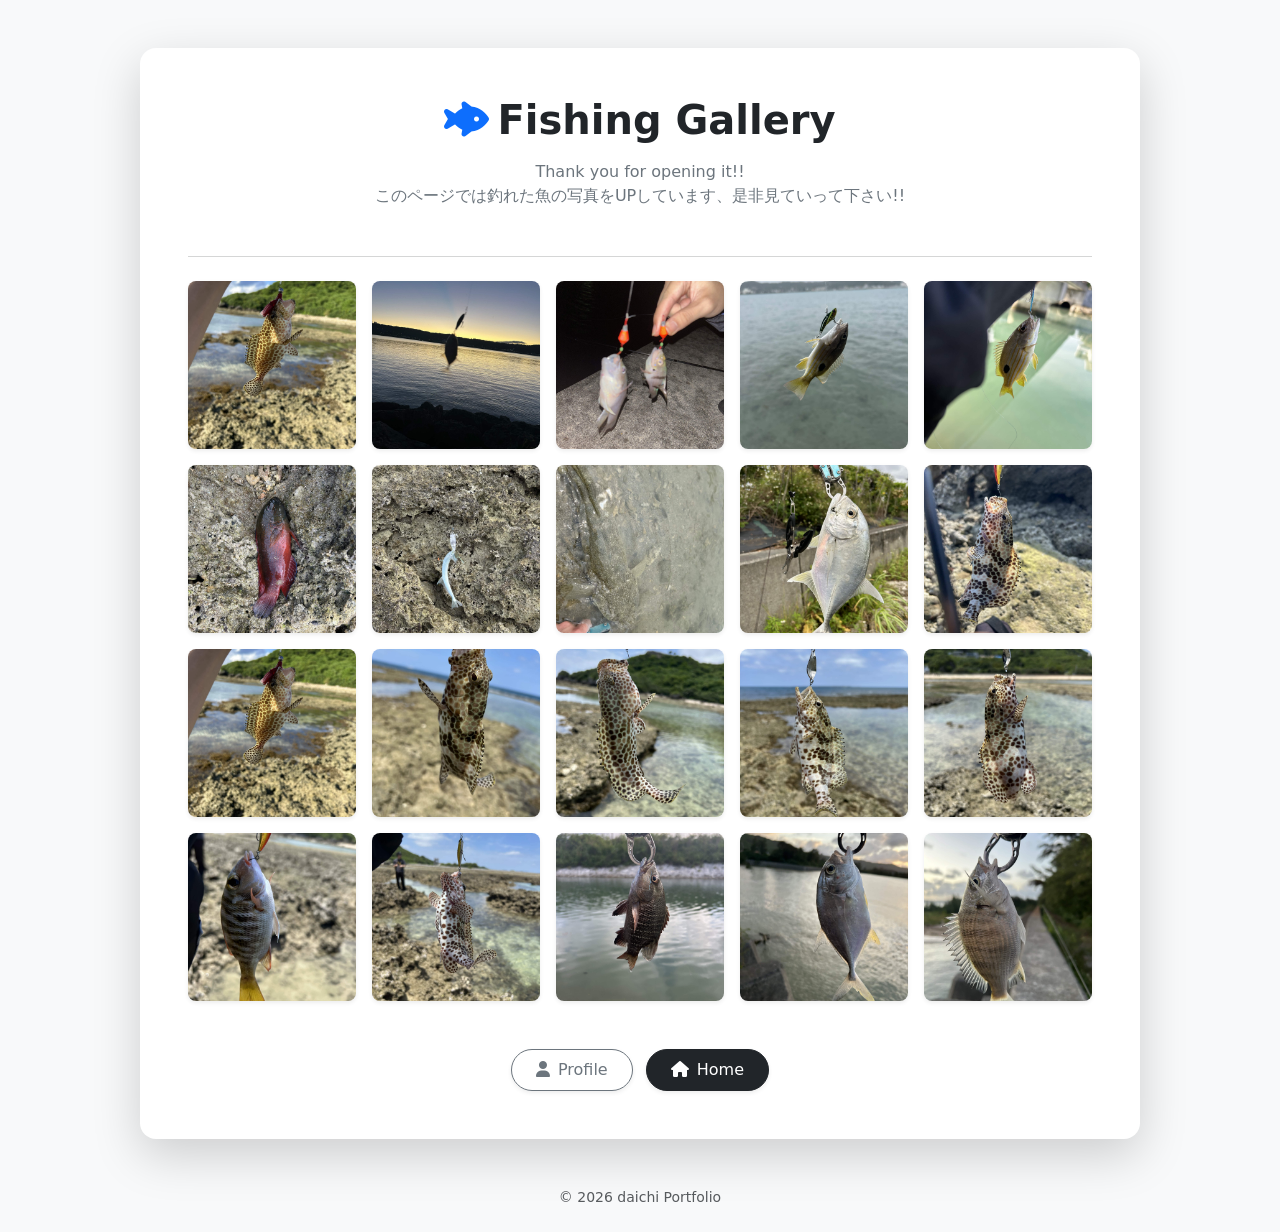
==== fish.html @ 4fff9dfb "first commit" ====
<!DOCTYPE html>
<html lang="ja">
<head>
    <meta charset="UTF-8">
    <meta name="viewport" content="width=device-width, initial-scale=1">
    <title>釣果ギャラリー | daichi Portfolio</title>
    <link href="https://cdn.jsdelivr.net/npm/bootstrap@5.3.0/dist/css/bootstrap.min.css" rel="stylesheet">
    <link rel="stylesheet" href="https://cdnjs.cloudflare.com/ajax/libs/font-awesome/6.5.1/css/all.min.css">
    <link rel="stylesheet" href="style.css"> <style>
        /* 魚ギャラリー用のホバーエフェクト */
        .fish-img {
            transition: transform 0.3s ease, box-shadow 0.3s ease;
            cursor: pointer;
            aspect-ratio: 1 / 1; /* 正方形にトリミングして統一感を出す */
            object-fit: cover;
        }
        .fish-img:hover {
            transform: scale(1.05);
            box-shadow: 0 0.5rem 1rem rgba(0,0,0,0.15) !important;
            z-index: 10;
        }
        
        /* モーダル表示時の閉じるボタンの配置調整 */
        .modal-close-btn {
            z-index: 1055;
            background-color: rgba(0, 0, 0, 0.5);
            padding: 10px;
            border-radius: 50%;
        }
    </style>
</head>
<body class="bg-light">

    <div class="container min-vh-100 py-5">
        <div class="card shadow-lg border-0 rounded-4 w-100 mx-auto" style="max-width: 1000px;">
            <div class="card-body p-4 p-md-5">
                
                <div class="text-center mb-5">
                    <h1 class="display-6 fw-bold text-dark mb-3">
                        <i class="fa-solid fa-fish-fins text-primary me-2"></i>Fishing Gallery
                    </h1>
                    <p class="text-secondary">
                        Thank you for opening it!!<br>
                        このページでは釣れた魚の写真をUPしています、是非見ていって下さい!!
                    </p>
                </div>

                <hr class="mb-4 text-muted">

                <div class="row row-cols-3 row-cols-md-4 row-cols-lg-5 g-3 justify-content-center" id="fishGallery">
                    </div>

                <div class="text-center mt-5">
                    <a href="profile.html" class="btn btn-outline-secondary rounded-pill px-4 py-2 me-2 shadow-sm transition-all">
                        <i class="fa-solid fa-user me-2"></i>Profile
                    </a>
                    <a href="index.html" class="btn btn-dark rounded-pill px-4 py-2 shadow-sm transition-all">
                        <i class="fa-solid fa-house me-2"></i>Home
                    </a>
                </div>

            </div>
        </div>
    </div>

    <div class="modal fade" id="imageModal" tabindex="-1" aria-hidden="true">
        <div class="modal-dialog modal-dialog-centered modal-lg">
            <div class="modal-content bg-transparent border-0">
                <div class="modal-body p-0 text-center position-relative">
                    <button type="button" class="btn-close btn-close-white position-absolute top-0 end-0 m-3 modal-close-btn" data-bs-dismiss="modal" aria-label="Close"></button>
                    <img src="" id="modalSrcImage" class="img-fluid rounded-3 shadow-lg" alt="拡大写真" style="max-height: 85vh; object-fit: contain;">
                </div>
            </div>
        </div>
    </div>

    <footer class="text-center pb-4 text-muted">
        <p class="mb-0 small">© 2026 daichi Portfolio</p>
    </footer>

    <script src="https://cdn.jsdelivr.net/npm/bootstrap@5.3.0/dist/js/bootstrap.bundle.min.js"></script>

    <script>
        const fishCount = 20;
        const gallery = document.getElementById("fishGallery");

        // JSで画像を生成（クリックイベントとして zoomImage 関数を呼び出すように設定）
        for (let i = 1; i <= fishCount; i++) {
            gallery.innerHTML += `
                <div class="col">
                    <img src="image/fish${i}.jpg"
                        class="img-fluid rounded-3 shadow-sm fish-img w-100"
                        alt="釣果写真 ${i}" 
                        loading="lazy"
                        onclick="zoomImage('image/fish${i}.jpg')">
                </div>
            `;
        }

        // BootstrapのモーダルをJavaScriptから操作するための準備
        const imgModal = new bootstrap.Modal(document.getElementById('imageModal'));
        const modalSrcImage = document.getElementById('modalSrcImage');

        // 画像をクリックしたときに実行される関数
        function zoomImage(imagePath) {
            modalSrcImage.src = imagePath; // モーダル内の画像パスを切り替え
            imgModal.show();               // モーダルをふわっと表示
        }
    </script>
</body>
</html>
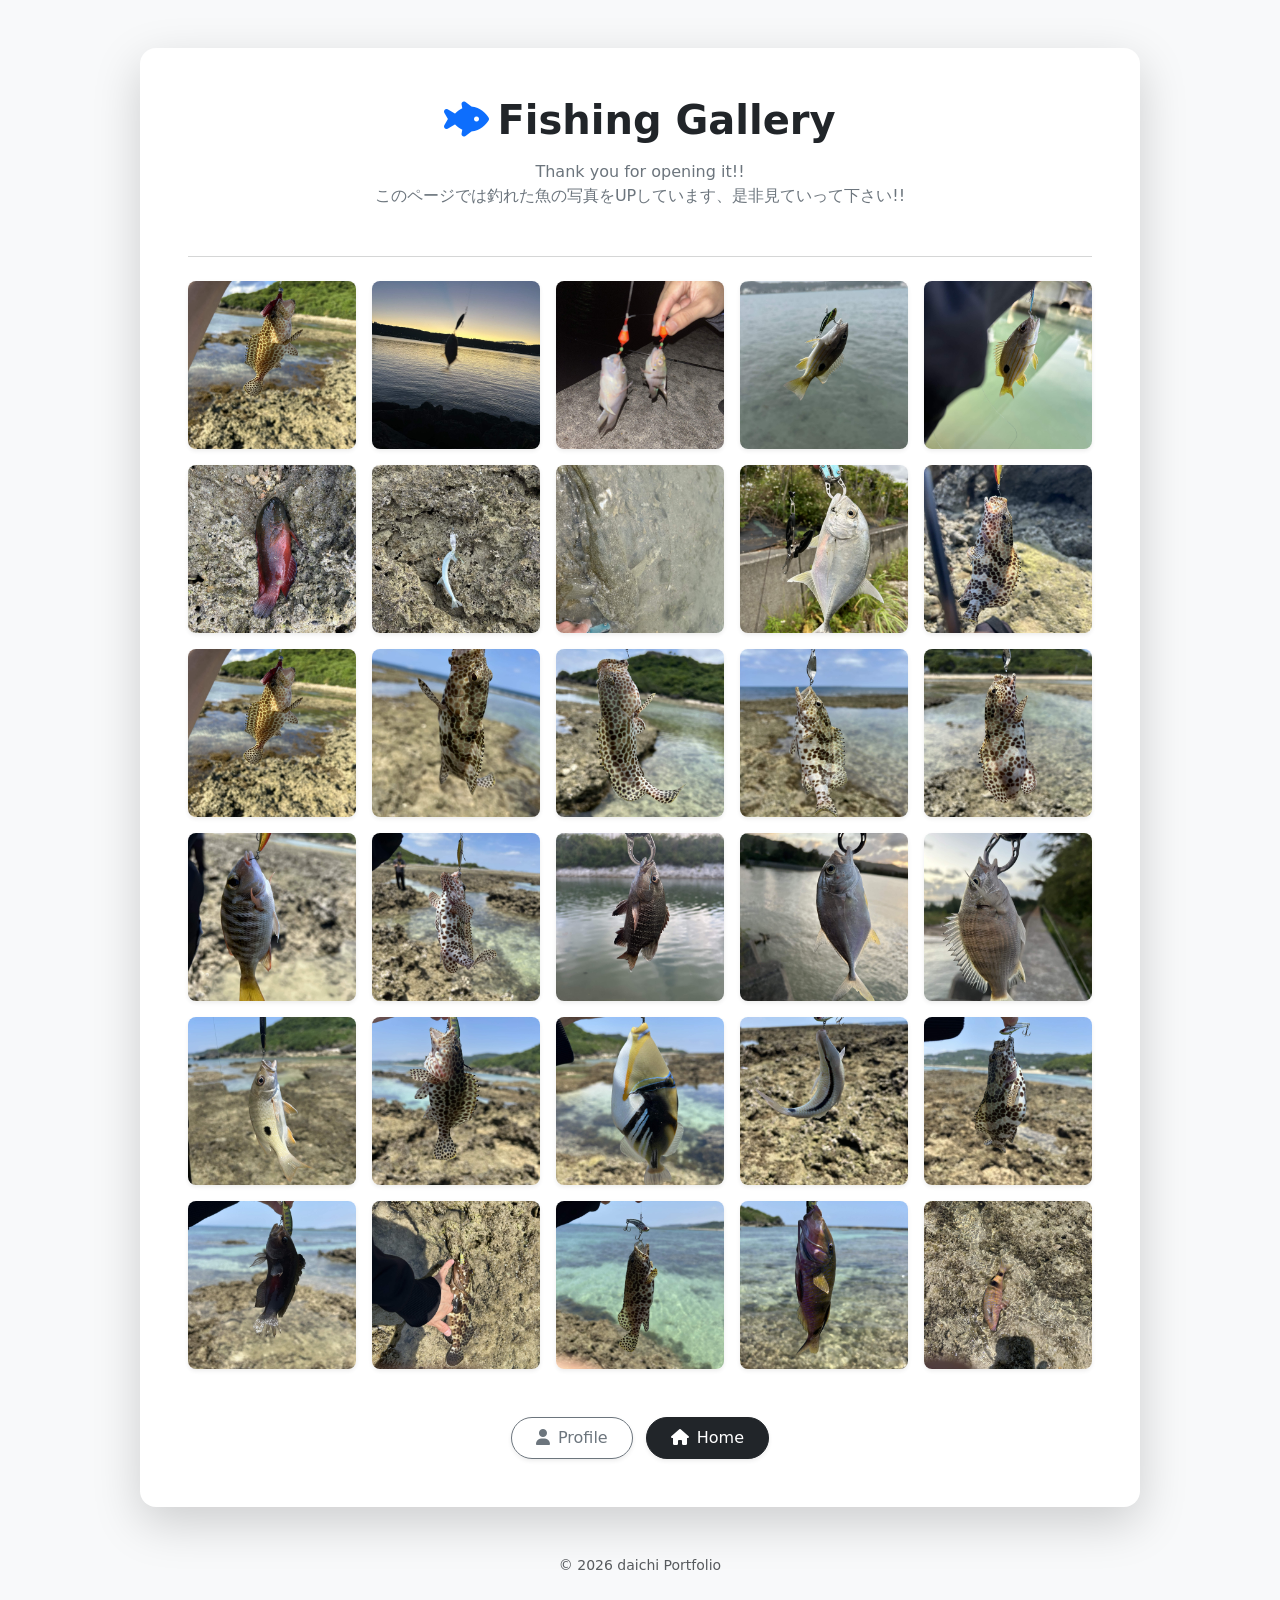
==== commit 1dda9e12: "プロフィール/釣果を更新" ====
--- a/fish.html
+++ b/fish.html
@@ -7,11 +7,11 @@
     <link href="https://cdn.jsdelivr.net/npm/bootstrap@5.3.0/dist/css/bootstrap.min.css" rel="stylesheet">
     <link rel="stylesheet" href="https://cdnjs.cloudflare.com/ajax/libs/font-awesome/6.5.1/css/all.min.css">
     <link rel="stylesheet" href="style.css"> <style>
-        /* 魚ギャラリー用のホバーエフェクト */
+        /* 魚ホバーエフェクト */
         .fish-img {
             transition: transform 0.3s ease, box-shadow 0.3s ease;
             cursor: pointer;
-            aspect-ratio: 1 / 1; /* 正方形にトリミングして統一感を出す */
+            aspect-ratio: 1 / 1; /* 正方形にトリミング */
             object-fit: cover;
         }
         .fish-img:hover {
@@ -81,10 +81,10 @@
     <script src="https://cdn.jsdelivr.net/npm/bootstrap@5.3.0/dist/js/bootstrap.bundle.min.js"></script>
 
     <script>
-        const fishCount = 20;
+        const fishCount = 30;
         const gallery = document.getElementById("fishGallery");
 
-        // JSで画像を生成（クリックイベントとして zoomImage 関数を呼び出すように設定）
+        // JSで画像を生成(クリックイベントとして zoomImage 関数を呼び出す)
         for (let i = 1; i <= fishCount; i++) {
             gallery.innerHTML += `
                 <div class="col">
@@ -104,7 +104,7 @@
         // 画像をクリックしたときに実行される関数
         function zoomImage(imagePath) {
             modalSrcImage.src = imagePath; // モーダル内の画像パスを切り替え
-            imgModal.show();               // モーダルをふわっと表示
+            imgModal.show();               // モーダルを表示
         }
     </script>
 </body>
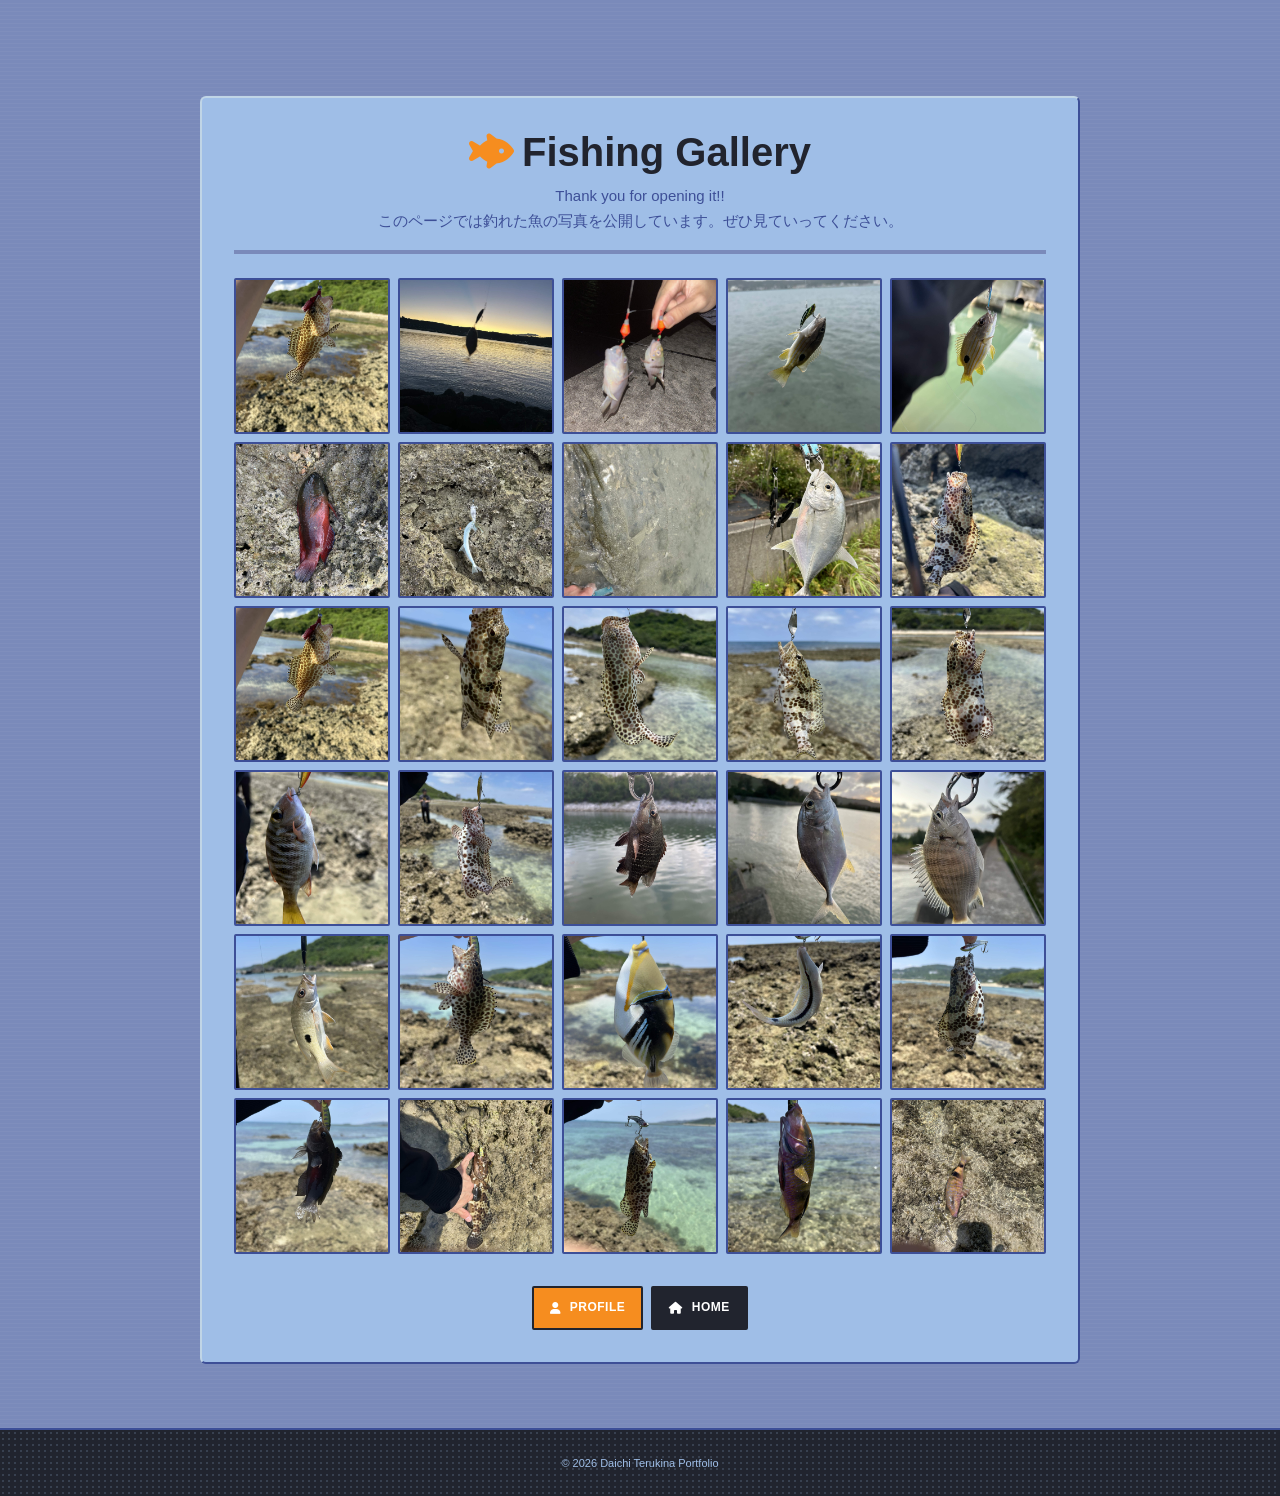
==== commit eb61e4d3: "portfolit add" ====
--- a/fish.html
+++ b/fish.html
@@ -1,111 +1,40 @@
-<!DOCTYPE html>
-<html lang="ja">
-<head>
-    <meta charset="UTF-8">
-    <meta name="viewport" content="width=device-width, initial-scale=1">
-    <title>釣果ギャラリー | daichi Portfolio</title>
-    <link href="https://cdn.jsdelivr.net/npm/bootstrap@5.3.0/dist/css/bootstrap.min.css" rel="stylesheet">
-    <link rel="stylesheet" href="https://cdnjs.cloudflare.com/ajax/libs/font-awesome/6.5.1/css/all.min.css">
-    <link rel="stylesheet" href="style.css"> <style>
-        /* 魚ホバーエフェクト */
-        .fish-img {
-            transition: transform 0.3s ease, box-shadow 0.3s ease;
-            cursor: pointer;
-            aspect-ratio: 1 / 1; /* 正方形にトリミング */
-            object-fit: cover;
-        }
-        .fish-img:hover {
-            transform: scale(1.05);
-            box-shadow: 0 0.5rem 1rem rgba(0,0,0,0.15) !important;
-            z-index: 10;
-        }
-        
-        /* モーダル表示時の閉じるボタンの配置調整 */
-        .modal-close-btn {
-            z-index: 1055;
-            background-color: rgba(0, 0, 0, 0.5);
-            padding: 10px;
-            border-radius: 50%;
-        }
-    </style>
-</head>
-<body class="bg-light">
-
-    <div class="container min-vh-100 py-5">
-        <div class="card shadow-lg border-0 rounded-4 w-100 mx-auto" style="max-width: 1000px;">
-            <div class="card-body p-4 p-md-5">
-                
-                <div class="text-center mb-5">
-                    <h1 class="display-6 fw-bold text-dark mb-3">
-                        <i class="fa-solid fa-fish-fins text-primary me-2"></i>Fishing Gallery
-                    </h1>
-                    <p class="text-secondary">
-                        Thank you for opening it!!<br>
-                        このページでは釣れた魚の写真をUPしています、是非見ていって下さい!!
-                    </p>
-                </div>
-
-                <hr class="mb-4 text-muted">
-
-                <div class="row row-cols-3 row-cols-md-4 row-cols-lg-5 g-3 justify-content-center" id="fishGallery">
-                    </div>
-
-                <div class="text-center mt-5">
-                    <a href="profile.html" class="btn btn-outline-secondary rounded-pill px-4 py-2 me-2 shadow-sm transition-all">
-                        <i class="fa-solid fa-user me-2"></i>Profile
-                    </a>
-                    <a href="index.html" class="btn btn-dark rounded-pill px-4 py-2 shadow-sm transition-all">
-                        <i class="fa-solid fa-house me-2"></i>Home
-                    </a>
-                </div>
-
-            </div>
-        </div>
-    </div>
-
-    <div class="modal fade" id="imageModal" tabindex="-1" aria-hidden="true">
-        <div class="modal-dialog modal-dialog-centered modal-lg">
-            <div class="modal-content bg-transparent border-0">
-                <div class="modal-body p-0 text-center position-relative">
-                    <button type="button" class="btn-close btn-close-white position-absolute top-0 end-0 m-3 modal-close-btn" data-bs-dismiss="modal" aria-label="Close"></button>
-                    <img src="" id="modalSrcImage" class="img-fluid rounded-3 shadow-lg" alt="拡大写真" style="max-height: 85vh; object-fit: contain;">
-                </div>
-            </div>
-        </div>
-    </div>
-
-    <footer class="text-center pb-4 text-muted">
-        <p class="mb-0 small">© 2026 daichi Portfolio</p>
-    </footer>
-
-    <script src="https://cdn.jsdelivr.net/npm/bootstrap@5.3.0/dist/js/bootstrap.bundle.min.js"></script>
-
-    <script>
-        const fishCount = 30;
-        const gallery = document.getElementById("fishGallery");
-
-        // JSで画像を生成(クリックイベントとして zoomImage 関数を呼び出す)
-        for (let i = 1; i <= fishCount; i++) {
-            gallery.innerHTML += `
-                <div class="col">
-                    <img src="image/fish${i}.jpg"
-                        class="img-fluid rounded-3 shadow-sm fish-img w-100"
-                        alt="釣果写真 ${i}" 
-                        loading="lazy"
-                        onclick="zoomImage('image/fish${i}.jpg')">
-                </div>
-            `;
-        }
-
-        // BootstrapのモーダルをJavaScriptから操作するための準備
-        const imgModal = new bootstrap.Modal(document.getElementById('imageModal'));
-        const modalSrcImage = document.getElementById('modalSrcImage');
-
-        // 画像をクリックしたときに実行される関数
-        function zoomImage(imagePath) {
-            modalSrcImage.src = imagePath; // モーダル内の画像パスを切り替え
-            imgModal.show();               // モーダルを表示
-        }
-    </script>
-</body>
-</html>+<!DOCTYPE html>
+<html lang="ja">
+<head>
+    <meta charset="UTF-8">
+    <meta name="viewport" content="width=device-width, initial-scale=1">
+    <meta name="description" content="照喜名太智のルアーフィッシング釣果ギャラリー">
+    <title>釣果ギャラリー | Daichi Portfolio</title>
+    <link rel="stylesheet" href="https://cdnjs.cloudflare.com/ajax/libs/font-awesome/6.5.1/css/all.min.css">
+    <link rel="stylesheet" href="css/style.css">
+</head>
+<body>
+    <a class="skip-link" href="#main-content">本文へ移動</a>
+
+    <main id="main-content">
+        <section class="site-shell gallery-page">
+            <div class="hardware-panel gallery-panel">
+                <div class="gallery-intro">
+                    <h1><i class="fa-solid fa-fish-fins" aria-hidden="true"></i>Fishing Gallery</h1>
+                    <p>Thank you for opening it!!<br>このページでは釣れた魚の写真を公開しています。ぜひ見ていってください。</p>
+                </div>
+
+                <div class="gallery-grid" id="fishGallery" aria-label="釣果写真一覧"></div>
+
+                <div class="gallery-actions">
+                    <a href="index.html#about" class="action-button action-button-primary"><i class="fa-solid fa-user" aria-hidden="true"></i>Profile</a>
+                    <a href="index.html" class="action-button action-button-secondary"><i class="fa-solid fa-house" aria-hidden="true"></i>Home</a>
+                </div>
+            </div>
+        </section>
+    </main>
+
+    <dialog class="image-dialog" id="imageDialog" aria-label="釣果写真の拡大表示">
+        <form method="dialog"><button class="dialog-close" type="submit" aria-label="拡大表示を閉じる"><i class="fa-solid fa-xmark" aria-hidden="true"></i></button></form>
+        <img class="dialog-image" src="" id="dialogImage" alt="">
+    </dialog>
+
+    <footer class="footer-bar"><p>© 2026 Daichi Terukina Portfolio</p></footer>
+    <script src="js/fish-gallery.js"></script>
+</body>
+</html>
--- a/css/style.css
+++ b/css/style.css
@@ -0,0 +1,889 @@
+:root {
+    --primary: #e60012;
+    --signal: #f68d1f;
+    --amber: #ecab37;
+    --nav-gold: #e48600;
+    --canvas: #7a8aba;
+    --canvas-soft: #9fbee7;
+    --lavender: #acace7;
+    --ice: #c0d5e6;
+    --periwinkle: #8ba1d4;
+    --chrome-indigo: #3d4f97;
+    --muted-indigo: #60619c;
+    --platinum: #dedede;
+    --surface: #ffffff;
+    --carbon: #21242e;
+    --hairline: #5a5f8c;
+    --systems-teal: #206479;
+    --games-red: #a7282b;
+    --space-sm: 8px;
+    --space-md: 12px;
+    --space-lg: 16px;
+    --space-xl: 24px;
+    --space-xxl: 32px;
+    --space-section: 48px;
+}
+
+*,
+*::before,
+*::after {
+    box-sizing: border-box;
+}
+
+html {
+    scroll-behavior: smooth;
+}
+
+body {
+    margin: 0;
+    overflow-x: hidden;
+    color: var(--carbon);
+    background-color: var(--canvas);
+    background-image: repeating-linear-gradient(0deg, rgba(255,255,255,0.035) 0, rgba(255,255,255,0.035) 1px, transparent 1px, transparent 4px);
+    font-family: Arial, Helvetica, sans-serif;
+    font-size: 15px;
+    line-height: 1.65;
+}
+
+img {
+    display: block;
+    max-width: 100%;
+}
+
+button {
+    font: inherit;
+}
+
+a:focus-visible,
+button:focus-visible,
+[tabindex]:focus-visible {
+    outline: 3px solid var(--signal);
+    outline-offset: 3px;
+}
+
+.skip-link {
+    position: fixed;
+    top: 0;
+    left: 16px;
+    z-index: 1000;
+    padding: 10px 14px;
+    color: var(--surface);
+    background: var(--carbon);
+    transform: translateY(-120%);
+}
+
+.skip-link:focus {
+    transform: translateY(0);
+}
+
+main {
+    padding-top: clamp(64px, 9vw, 96px);
+}
+
+.site-shell {
+    width: min(880px, calc(100% - 32px));
+    margin-inline: auto;
+}
+
+.hero-section {
+    padding-bottom: var(--space-xl);
+}
+
+.section-gap {
+    padding-block: var(--space-xl);
+}
+
+.final-section {
+    padding-bottom: 64px;
+}
+
+.hardware-panel {
+    background: var(--canvas-soft);
+    border-top: 2px solid var(--ice);
+    border-left: 2px solid var(--ice);
+    border-right: 2px solid var(--chrome-indigo);
+    border-bottom: 2px solid var(--chrome-indigo);
+    border-radius: 6px;
+}
+
+.hero-panel {
+    padding: clamp(24px, 5vw, 40px);
+    color: var(--carbon);
+    background-color: var(--lavender);
+    background-image: linear-gradient(135deg, rgba(255,255,255,0.18), transparent 60%);
+}
+
+.hero-layout {
+    display: grid;
+    grid-template-columns: 220px minmax(0, 1fr);
+    gap: clamp(24px, 5vw, 48px);
+    align-items: center;
+}
+
+.profile-frame {
+    padding: 8px;
+    background: var(--canvas);
+    border-top: 2px solid var(--ice);
+    border-left: 2px solid var(--ice);
+    border-right: 2px solid var(--chrome-indigo);
+    border-bottom: 2px solid var(--chrome-indigo);
+    border-radius: 4px;
+}
+
+.profile-image {
+    width: 100%;
+    aspect-ratio: 1;
+    object-fit: cover;
+    border: 1px solid var(--carbon);
+    border-radius: 2px;
+}
+
+.section-kicker {
+    width: fit-content;
+    margin: 0 0 8px;
+    color: var(--carbon);
+    font-size: 11px;
+    font-weight: 700;
+    line-height: 1.1;
+    letter-spacing: 0.5px;
+    text-transform: uppercase;
+}
+
+.hero-title {
+    margin: 0 0 12px;
+    color: var(--surface);
+    font-family: "Arial Black", Arial, sans-serif;
+    font-size: clamp(34px, 6vw, 50px);
+    font-weight: 900;
+    line-height: 1;
+    -webkit-text-stroke: 1px var(--chrome-indigo);
+}
+
+.hero-title span {
+    display: block;
+    margin-top: 8px;
+    color: var(--carbon);
+    font-family: Arial, Helvetica, sans-serif;
+    font-size: 18px;
+    font-weight: 700;
+    -webkit-text-stroke: 0;
+}
+
+.hero-affiliation {
+    margin: 0 0 12px;
+    color: var(--chrome-indigo);
+    font-weight: 700;
+    line-height: 1.5;
+}
+
+.hero-lead {
+    margin: 0 0 20px;
+    font-size: 16px;
+    font-weight: 700;
+    line-height: 1.6;
+}
+
+.tag-list {
+    display: flex;
+    flex-wrap: wrap;
+    gap: 8px;
+    margin: 0 0 16px;
+}
+
+.focus-tag,
+.tech-chip {
+    display: inline-flex;
+    align-items: center;
+    min-height: 30px;
+    padding: 5px 10px;
+    border-radius: 2px;
+    font-size: 12px;
+    font-weight: 700;
+    line-height: 1.2;
+    overflow-wrap: anywhere;
+}
+
+.focus-tag {
+    color: var(--surface);
+    background: var(--carbon);
+    border: 1px solid var(--carbon);
+}
+
+.tech-chip {
+    color: var(--chrome-indigo);
+    background: var(--surface);
+    border: 1px solid var(--hairline);
+}
+
+.action-button {
+    display: inline-flex;
+    align-items: center;
+    justify-content: center;
+    gap: 8px;
+    min-height: 44px;
+    padding: 10px 16px;
+    border: 2px solid var(--carbon);
+    border-radius: 2px;
+    font-size: 12px;
+    font-weight: 700;
+    letter-spacing: 0.5px;
+    text-decoration: none;
+    text-transform: uppercase;
+}
+
+.action-button-primary {
+    color: var(--surface);
+    background: var(--signal);
+}
+
+.action-button-secondary {
+    color: var(--surface);
+    background: var(--carbon);
+}
+
+.action-button:hover {
+    border-color: var(--surface);
+}
+
+.metric-grid {
+    display: grid;
+    grid-template-columns: repeat(3, 1fr);
+    gap: 8px;
+    margin-top: 16px;
+}
+
+.metric-card {
+    display: flex;
+    align-items: center;
+    gap: 14px;
+    min-width: 0;
+    padding: 16px;
+    background: var(--platinum);
+    border-top: 1px solid var(--surface);
+    border-left: 1px solid var(--surface);
+    border-right: 1px solid var(--chrome-indigo);
+    border-bottom: 1px solid var(--chrome-indigo);
+    border-radius: 4px;
+}
+
+.metric-card strong,
+.metric-card span {
+    display: block;
+}
+
+.metric-card div > span {
+    color: var(--chrome-indigo);
+    font-size: 12px;
+    line-height: 1.4;
+}
+
+.metric-number {
+    color: var(--chrome-indigo);
+    font-family: "Arial Black", Arial, sans-serif;
+    font-size: 36px;
+    line-height: 1;
+}
+
+.content-panel {
+    padding: clamp(20px, 4vw, 32px);
+}
+
+.panel-heading {
+    margin-bottom: 24px;
+    padding-bottom: 12px;
+    border-bottom: 4px solid var(--canvas);
+}
+
+.panel-heading h2 {
+    margin: 0 0 6px;
+    color: var(--carbon);
+    font-family: "Arial Black", Arial, sans-serif;
+    font-size: clamp(25px, 4vw, 34px);
+    line-height: 1.15;
+}
+
+.panel-heading h2 i {
+    margin-right: 8px;
+    color: var(--signal);
+}
+
+.panel-heading p:not(.section-kicker) {
+    margin: 0;
+    color: var(--chrome-indigo);
+}
+
+.panel-heading-split {
+    display: flex;
+    align-items: end;
+    justify-content: space-between;
+    gap: 24px;
+}
+
+.study-note {
+    max-width: 330px;
+    font-size: 12px;
+    font-weight: 700;
+}
+
+.study-note i {
+    margin-right: 6px;
+    color: var(--signal);
+}
+
+.about-grid {
+    display: grid;
+    grid-template-columns: minmax(0, 1.6fr) minmax(260px, 1fr);
+    gap: 24px;
+}
+
+.body-copy {
+    margin: 0 0 16px;
+    line-height: 1.9;
+}
+
+.inset-panel {
+    padding: 16px;
+    background: var(--surface);
+    border-top: 1px solid var(--chrome-indigo);
+    border-left: 1px solid var(--chrome-indigo);
+    border-right: 1px solid var(--surface);
+    border-bottom: 1px solid var(--surface);
+    border-radius: 4px;
+}
+
+.inset-panel h3 {
+    margin: 0 0 8px;
+    color: var(--chrome-indigo);
+    font-size: 12px;
+    letter-spacing: 0.5px;
+    text-transform: uppercase;
+}
+
+.inset-panel h3:not(:first-child) {
+    margin-top: 20px;
+}
+
+.inset-panel h3 i {
+    margin-right: 8px;
+    color: var(--signal);
+}
+
+.inset-panel p {
+    margin: 0 0 16px;
+}
+
+.skills-grid,
+.project-grid {
+    display: grid;
+    grid-template-columns: repeat(2, minmax(0, 1fr));
+    gap: 16px;
+}
+
+.module-panel,
+.project-card {
+    min-width: 0;
+    padding: 16px;
+    background: var(--surface);
+    border-top: 1px solid var(--surface);
+    border-left: 1px solid var(--surface);
+    border-right: 1px solid var(--chrome-indigo);
+    border-bottom: 1px solid var(--chrome-indigo);
+    border-radius: 4px;
+}
+
+.module-panel {
+    display: flex;
+    gap: 14px;
+}
+
+.module-panel-wide,
+.project-card-wide {
+    grid-column: 1 / -1;
+}
+
+.module-panel h3,
+.project-card h3 {
+    margin: 0 0 12px;
+    color: var(--chrome-indigo);
+    font-size: 18px;
+    line-height: 1.25;
+}
+
+.module-icon {
+    display: grid;
+    flex: 0 0 auto;
+    width: 44px;
+    height: 44px;
+    place-items: center;
+    color: var(--surface);
+    background: var(--chrome-indigo);
+    border: 2px solid var(--ice);
+    border-radius: 2px;
+}
+
+.qualification-list {
+    border-top: 1px solid var(--hairline);
+}
+
+.qualification-item {
+    display: grid;
+    grid-template-columns: 112px 1fr;
+    gap: 16px;
+    padding: 12px 8px;
+    background: var(--platinum);
+    border-bottom: 1px dotted var(--muted-indigo);
+}
+
+.qualification-item:nth-child(even) {
+    background: var(--surface);
+}
+
+.qualification-item time {
+    color: var(--chrome-indigo);
+    font-weight: 700;
+}
+
+.activity-timeline {
+    margin: 0;
+    padding: 0;
+    list-style: none;
+    border-top: 1px solid var(--hairline);
+}
+
+.activity-timeline li {
+    display: grid;
+    grid-template-columns: 112px 1fr;
+    gap: 16px;
+    padding: 12px 8px;
+    background: var(--platinum);
+    border-bottom: 1px dotted var(--muted-indigo);
+}
+
+.activity-timeline li:nth-child(even) {
+    background: var(--surface);
+}
+
+.activity-timeline time {
+    color: var(--chrome-indigo);
+    font-size: 13px;
+    font-weight: 700;
+}
+
+.activity-timeline span {
+    display: block;
+    color: var(--muted-indigo);
+    font-size: 12px;
+}
+
+.activity-note {
+    margin-top: 20px;
+}
+
+.project-card p {
+    margin: 0 0 14px;
+}
+
+.project-card h4 {
+    margin: 16px 0 6px;
+    color: var(--carbon);
+    font-size: 12px;
+    letter-spacing: 0.5px;
+    text-transform: uppercase;
+}
+
+.project-type {
+    margin: 12px 0 4px !important;
+    color: var(--games-red);
+    font-size: 11px;
+    font-weight: 700;
+    letter-spacing: 0.5px;
+    text-transform: uppercase;
+}
+
+.small-copy {
+    color: var(--chrome-indigo);
+    font-size: 13px;
+}
+
+.access-note {
+    margin-top: 18px !important;
+}
+
+code {
+    padding: 2px 4px;
+    color: var(--carbon);
+    background: var(--amber);
+    border-radius: 2px;
+}
+
+.project-card-wide {
+    display: grid;
+    grid-template-columns: 44px minmax(0, 1fr);
+    gap: 16px;
+    align-items: start;
+}
+
+.social-controls {
+    display: grid;
+    grid-template-columns: minmax(80px, 1fr) auto;
+    gap: 24px;
+    align-items: center;
+    margin-top: 12px;
+    padding: 14px 20px;
+    color: var(--carbon);
+    background: var(--amber);
+    border-top: 2px solid var(--surface);
+    border-left: 2px solid var(--surface);
+    border-right: 2px solid var(--nav-gold);
+    border-bottom: 2px solid var(--nav-gold);
+    border-radius: 10px;
+}
+
+.social-speed-label {
+    font-family: "Arial Black", Arial, sans-serif;
+    font-size: clamp(18px, 3vw, 24px);
+    font-weight: 900;
+    line-height: 1;
+}
+
+.speed-selector {
+    display: flex;
+    gap: clamp(8px, 2vw, 18px);
+    align-items: center;
+}
+
+.speed-output {
+    min-width: 78px;
+    color: var(--carbon);
+    font-family: "Arial Black", Arial, sans-serif;
+    font-size: clamp(22px, 4vw, 30px);
+    font-weight: 900;
+    line-height: 1;
+    text-align: center;
+}
+
+.speed-button {
+    display: grid;
+    width: 52px;
+    height: 56px;
+    padding: 0;
+    place-items: center;
+    background: transparent;
+    border: 0;
+    border-radius: 4px;
+    cursor: pointer;
+}
+
+.speed-arrow {
+    display: block;
+    width: 40px;
+    height: 50px;
+    background: var(--signal);
+}
+
+.speed-arrow-left {
+    clip-path: polygon(100% 0, 100% 100%, 0 50%);
+}
+
+.speed-arrow-right {
+    clip-path: polygon(0 0, 100% 50%, 0 100%);
+}
+
+.speed-button:hover .speed-arrow,
+.speed-button:focus-visible .speed-arrow {
+    background: var(--nav-gold);
+}
+
+.speed-button:disabled {
+    cursor: not-allowed;
+}
+
+.speed-button:disabled .speed-arrow {
+    background: var(--muted-indigo);
+}
+
+.social-ball-area {
+    position: relative;
+    width: 100%;
+    height: 300px;
+    overflow: hidden;
+    background-color: var(--carbon);
+    background-image: radial-gradient(rgba(159,190,231,0.2) 1px, transparent 1px);
+    background-size: 6px 6px;
+    border: 2px solid var(--chrome-indigo);
+    border-radius: 4px;
+}
+
+.social-ball {
+    position: absolute;
+    top: 0;
+    left: 0;
+    display: grid;
+    place-items: center;
+    width: var(--ball-size);
+    height: var(--ball-size);
+    padding: 8px;
+    color: var(--ball-text);
+    background: var(--ball-color);
+    border: 3px solid var(--surface);
+    border-radius: 50%;
+    font-size: 12px;
+    font-weight: 700;
+    line-height: 1.15;
+    text-align: center;
+    text-decoration: none;
+    overflow-wrap: anywhere;
+    user-select: none;
+    will-change: transform;
+}
+
+.social-ball:hover,
+.social-ball:focus-visible {
+    z-index: 2;
+    color: var(--ball-text);
+    border-color: var(--signal);
+}
+
+.footer-bar {
+    padding: 24px 16px;
+    color: var(--canvas-soft);
+    background-color: var(--carbon);
+    background-image: radial-gradient(rgba(159,190,231,0.18) 1px, transparent 1px);
+    background-size: 6px 6px;
+    border-top: 2px solid var(--chrome-indigo);
+    text-align: center;
+}
+
+.footer-bar p {
+    margin: 0;
+    font-size: 11px;
+}
+
+/* Fishing gallery */
+.gallery-page {
+    padding-bottom: 64px;
+}
+
+.gallery-panel {
+    padding: clamp(20px, 4vw, 32px);
+}
+
+.gallery-intro {
+    margin-bottom: 24px;
+    padding-bottom: 16px;
+    border-bottom: 4px solid var(--canvas);
+    text-align: center;
+}
+
+.gallery-intro h1 {
+    margin: 0 0 10px;
+    color: var(--carbon);
+    font-family: "Arial Black", Arial, sans-serif;
+    font-size: clamp(28px, 5vw, 40px);
+    line-height: 1.1;
+}
+
+.gallery-intro h1 i {
+    margin-right: 8px;
+    color: var(--signal);
+}
+
+.gallery-intro p {
+    margin: 0;
+    color: var(--chrome-indigo);
+}
+
+.gallery-grid {
+    display: grid;
+    grid-template-columns: repeat(5, minmax(0, 1fr));
+    gap: 8px;
+}
+
+.gallery-item {
+    display: block;
+    padding: 0;
+    overflow: hidden;
+    background: var(--carbon);
+    border: 2px solid var(--chrome-indigo);
+    border-radius: 2px;
+    cursor: pointer;
+}
+
+.gallery-item:hover,
+.gallery-item:focus-visible {
+    border-color: var(--signal);
+}
+
+.fish-img {
+    width: 100%;
+    aspect-ratio: 1;
+    object-fit: cover;
+    transition: transform 0.2s ease;
+}
+
+.gallery-item:hover .fish-img,
+.gallery-item:focus-visible .fish-img {
+    transform: scale(1.04);
+}
+
+.gallery-actions {
+    display: flex;
+    flex-wrap: wrap;
+    justify-content: center;
+    gap: 8px;
+    margin-top: 32px;
+}
+
+.image-dialog {
+    width: min(900px, calc(100% - 32px));
+    max-width: none;
+    padding: 12px;
+    background: var(--carbon);
+    border: 2px solid var(--chrome-indigo);
+    border-radius: 4px;
+}
+
+.image-dialog::backdrop {
+    background: rgba(33, 36, 46, 0.86);
+}
+
+.dialog-close {
+    position: absolute;
+    top: 16px;
+    right: 16px;
+    z-index: 1;
+    display: grid;
+    width: 44px;
+    height: 44px;
+    place-items: center;
+    color: var(--surface);
+    background: var(--signal);
+    border: 2px solid var(--surface);
+    border-radius: 50%;
+    cursor: pointer;
+}
+
+.dialog-image {
+    width: 100%;
+    max-height: 82vh;
+    object-fit: contain;
+}
+
+@media (max-width: 720px) {
+    main {
+        padding-top: 56px;
+    }
+
+    .site-shell {
+        width: min(100% - 24px, 880px);
+    }
+
+    .hero-layout,
+    .about-grid,
+    .skills-grid,
+    .project-grid {
+        grid-template-columns: 1fr;
+    }
+
+    .profile-frame {
+        width: min(220px, 72vw);
+        margin-inline: auto;
+    }
+
+    .hero-content {
+        text-align: center;
+    }
+
+    .hero-content .section-kicker,
+    .hero-content .tag-list {
+        justify-content: center;
+        margin-inline: auto;
+    }
+
+    .metric-grid {
+        grid-template-columns: 1fr;
+    }
+
+    .panel-heading-split {
+        display: block;
+    }
+
+    .study-note {
+        margin-top: 12px !important;
+    }
+
+    .module-panel-wide,
+    .project-card-wide {
+        grid-column: auto;
+    }
+
+    .qualification-item,
+    .activity-timeline li {
+        grid-template-columns: 1fr;
+        gap: 2px;
+    }
+
+    .project-card-wide {
+        grid-template-columns: 44px minmax(0, 1fr);
+    }
+
+    .social-ball-area {
+        height: 390px;
+    }
+
+    .gallery-grid {
+        grid-template-columns: repeat(3, minmax(0, 1fr));
+    }
+}
+
+@media (max-width: 420px) {
+    .hero-panel,
+    .content-panel,
+    .gallery-panel {
+        padding: 18px;
+    }
+
+    .hero-title {
+        font-size: 32px;
+    }
+
+    .project-card-wide {
+        grid-template-columns: 1fr;
+    }
+
+    .social-controls {
+        gap: 8px;
+        padding: 10px 12px;
+    }
+
+    .speed-selector {
+        gap: 4px;
+    }
+
+    .speed-button {
+        width: 42px;
+        height: 48px;
+    }
+
+    .speed-arrow {
+        width: 32px;
+        height: 42px;
+    }
+
+    .speed-output {
+        min-width: 62px;
+    }
+}
+
+@media (prefers-reduced-motion: reduce) {
+    html {
+        scroll-behavior: auto;
+    }
+
+    *,
+    *::before,
+    *::after {
+        scroll-behavior: auto !important;
+        transition-duration: 0.01ms !important;
+    }
+}
